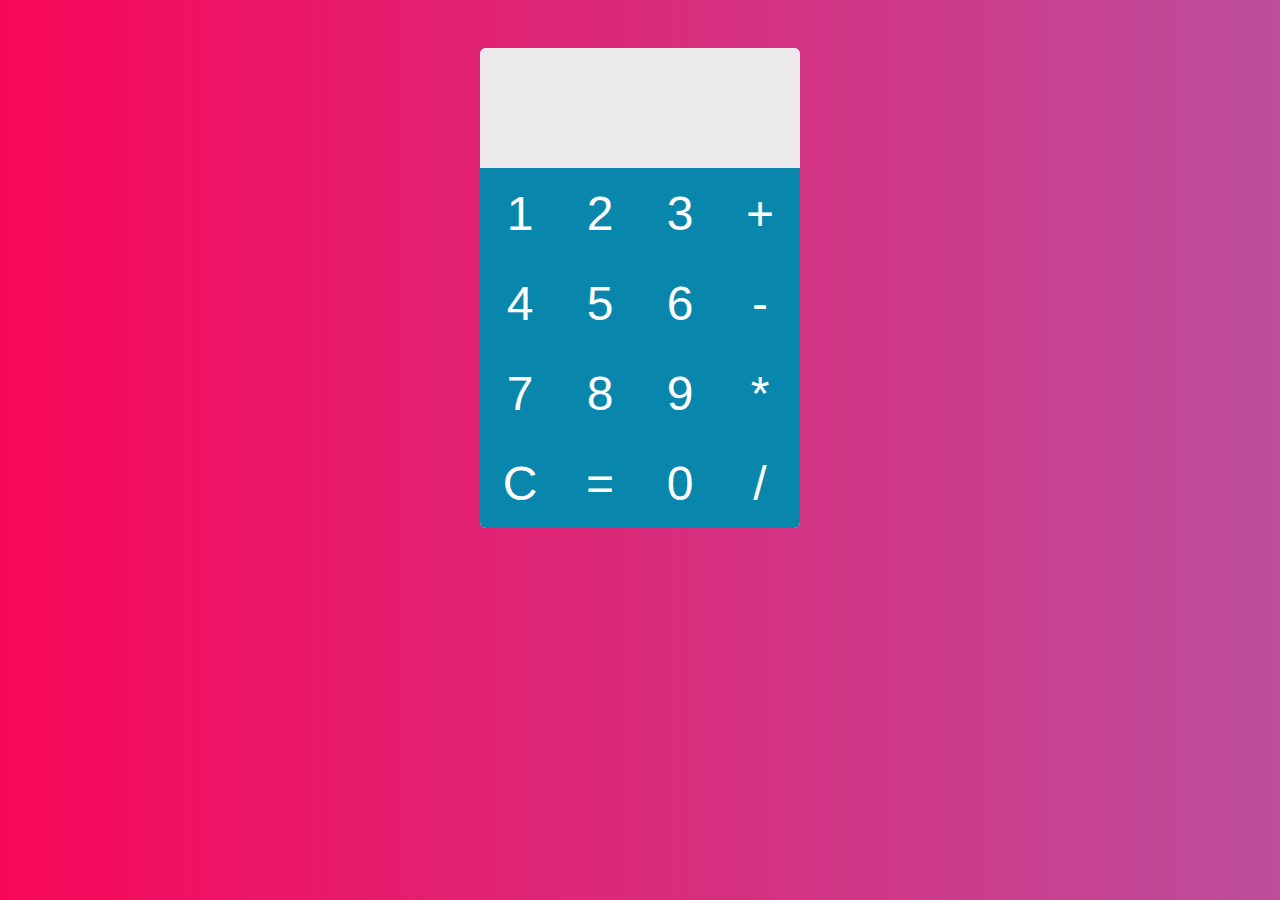
==== index.html @ 1fe849f6 "Update index.html" ====
<html >
<head>
	<title>CALCULATOR</title>
	<link rel="stylesheet" href="css/style.css" type="text/css" />
</head>
<body height="500px" width="500px">
	<form>
		<input type="text-area" name="result" id="res" rows="10" columns="150" autocomplete="off">
		
			<div class="btnPanel">
				<button	value="1" >1</button>
				<button	value="2" >2</button>
				<button	value="3" >3</button>
				<button	value="+" >+</button>
				<button	value="4" >4</button>
				<button	value="5" >5</button>
				<button	value="6" >6</button>
				<button	value="-" >-</button>
				<button	value="7" >7</button>
				<button	value="8" >8</button>
				<button	value="9" >9</button>
				<button	value="*" >*</button>
				<button	value="C" >C</button>
				<button	value="=" >=</button>
				<button	value="0" >0</button>
				<button	value="/" >/</button>
			</div>

	</form>
	<script src="jquery.min.js"></script>
	<script src="js/script.js"></script>
</body>
</html>
---- css/style.css ----
*{
    margin:0px;
    box-sizing:border-box;
}
body{
    background: #bc4e9c;  /* fallback for old browsers */
    background: -webkit-linear-gradient(to right, #f80759, #bc4e9c);  /* Chrome 10-25, Safari 5.1-6 */
    background: linear-gradient(to right, #f80759, #bc4e9c); /* W3C, IE 10+/ Edge, Firefox 16+, Chrome 26+, Opera 12+, Safari 7+ */
    position: absolute;
    top:0px;
    bottom:0px;
    left:0px;
    right:0px;
}
form{
    overflow:hidden;
    background: white;
    width:25%;
    margin:3em auto;
    height:30em;
    border-radius:6px;
    box-shadow:  10px,0px,10px,10px rgb(20, 20, 20);
}
#res{
    width:100%;
    background: rgb(236, 234, 234);
    border:none;
    height:25%;
    text-align: end;
    font-size: 3em;
    font-weight: 20;
    color:rgb(65, 63, 63);
    padding:10px;
}
.btnPanel {
    width:100%;
    height:75%;
}
.btnPanel button {
    margin:0px;
    float:left;
    width:25%;
    height:25%;
    border:none;
    font-size: 3em;
    color:white;
    background: #0986ac;
    transition: .2s;
}
.btnPanel button:hover {
    background: #0e7594;
    font-size: 4.5em;
}
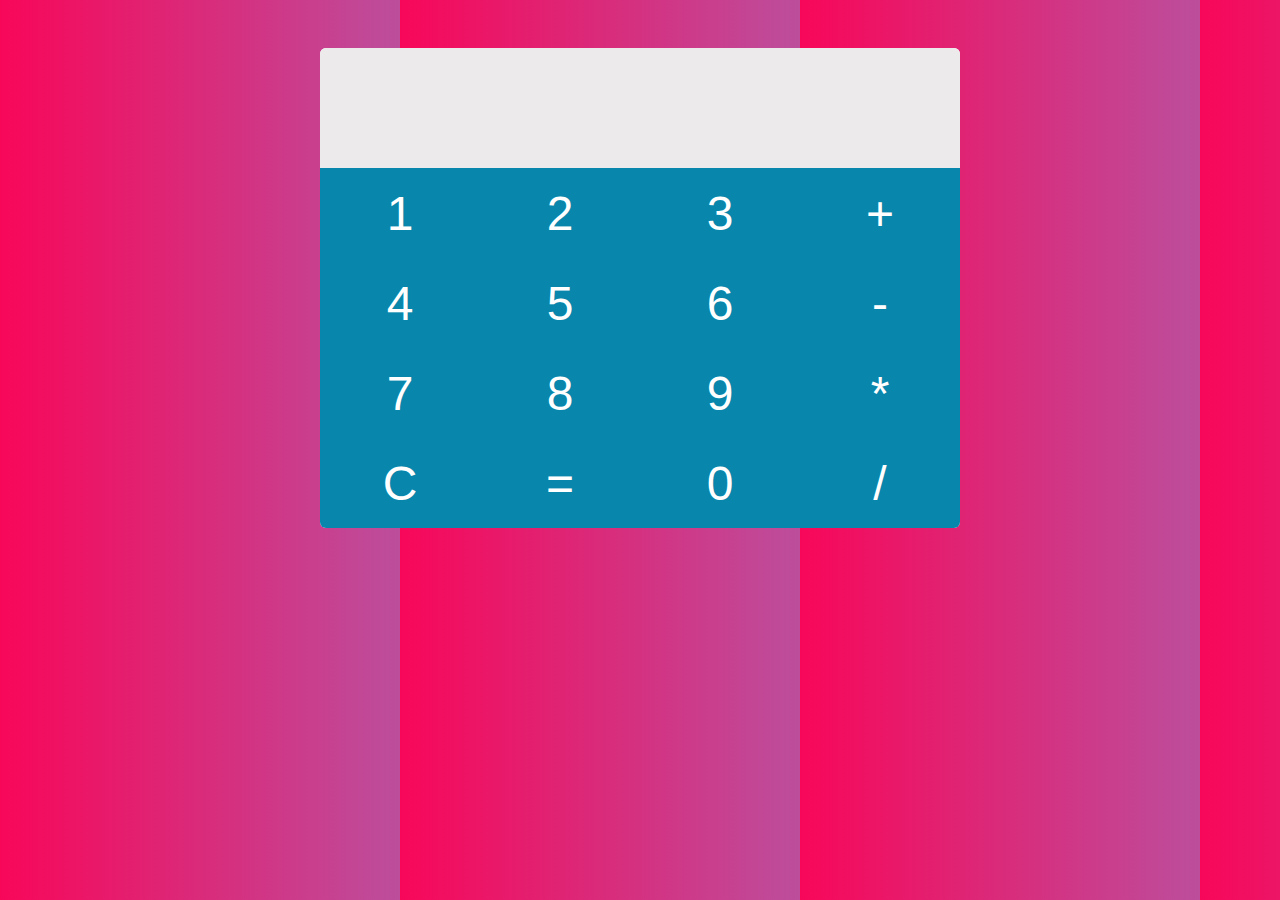
==== commit d5ce928b: "Update index.html" ====
--- a/index.html
+++ b/index.html
@@ -1,9 +1,9 @@
-<html >
+<html style="height:400px;width:400px">
 <head>
 	<title>CALCULATOR</title>
 	<link rel="stylesheet" href="css/style.css" type="text/css" />
 </head>
-<body height="500px" width="500px">
+<body>
 	<form>
 		<input type="text-area" name="result" id="res" rows="10" columns="150" autocomplete="off">
 		
--- a/css/style.css
+++ b/css/style.css
@@ -15,7 +15,7 @@
 form{
     overflow:hidden;
     background: white;
-    width:25%;
+    width:50%;
     margin:3em auto;
     height:30em;
     border-radius:6px;
@@ -50,4 +50,4 @@
 .btnPanel button:hover {
     background: #0e7594;
     font-size: 4.5em;
-}+}
